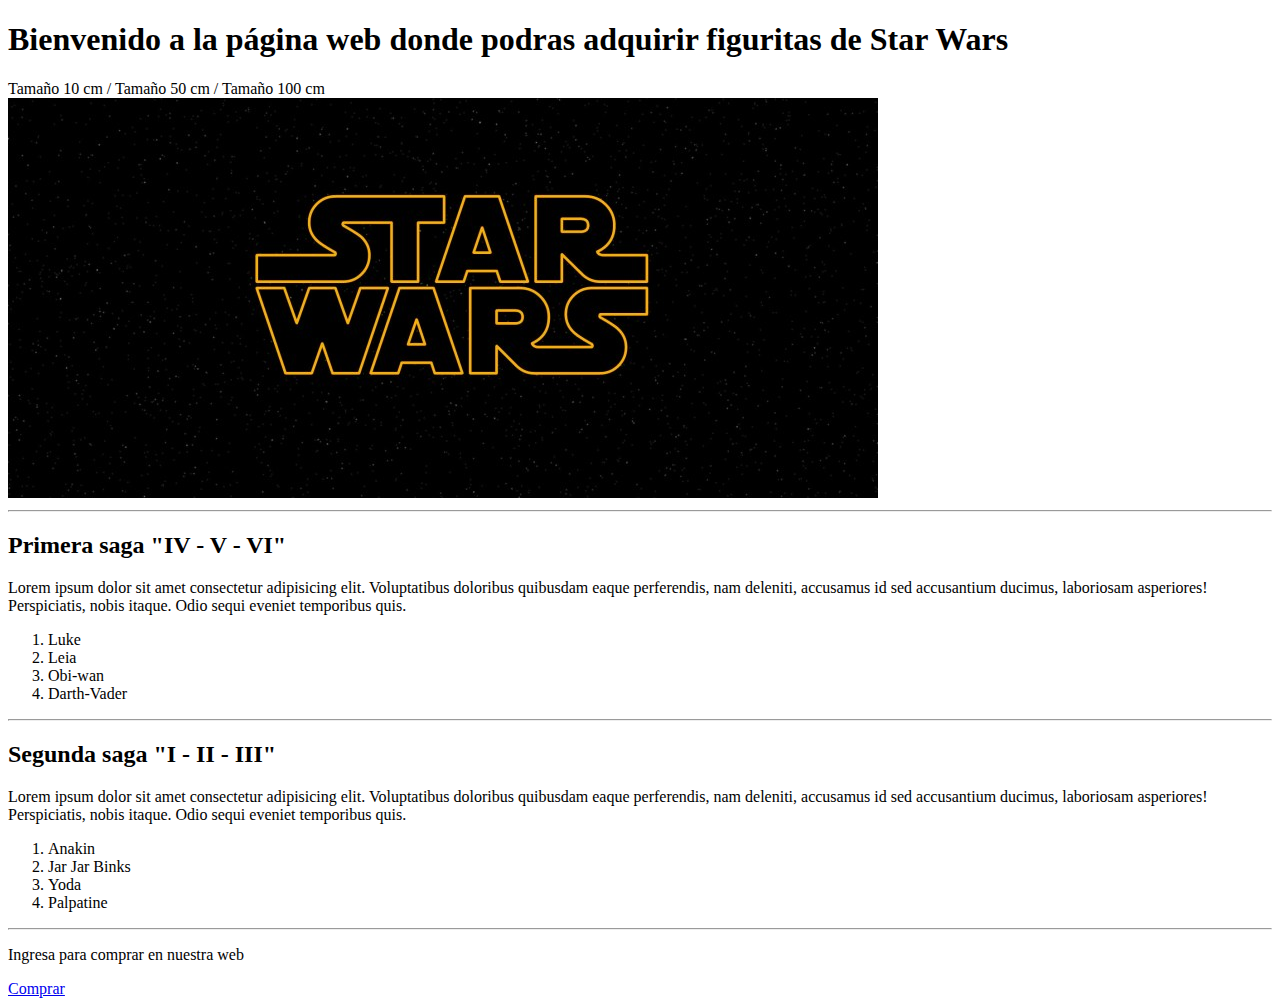
==== index.html @ 5de93f54 "First commit: HTML file" ====
<!DOCTYPE html>
<html lang="en">
<head>
    <meta charset="UTF-8">
    <meta name="viewport" content="width=device-width, initial-scale=1.0">
    <title>Document</title>
</head>
<body>
    <header>
        <h1> Bienvenido a la página web donde podras adquirir figuritas de Star Wars</h1>

        <span> Tamaño 10 cm /</span>
        <span> Tamaño 50 cm /</span>
        <span> Tamaño 100 cm</span>

        <div>
            <img src="./logo.jpg" />
        </div>

    </header>

    <hr />

    <main>
        <section>
            <article>
                <h2> Primera saga "IV - V - VI"</h2>
                <div> Lorem ipsum dolor sit amet consectetur adipisicing elit. Voluptatibus doloribus quibusdam eaque perferendis, nam deleniti, accusamus id sed accusantium ducimus, laboriosam asperiores! Perspiciatis, nobis itaque. Odio sequi eveniet temporibus quis.</div>
                <ol> 
                    <li> Luke</li>
                    <li> Leia</li>
                    <li> Obi-wan</li>
                    <li> Darth-Vader</li>
                </ol>

            </article>

            <hr/>
            <article>
                <h2> Segunda saga "I - II - III"</h2>
                <div> Lorem ipsum dolor sit amet consectetur adipisicing elit. Voluptatibus doloribus quibusdam eaque perferendis, nam deleniti, accusamus id sed accusantium ducimus, laboriosam asperiores! Perspiciatis, nobis itaque. Odio sequi eveniet temporibus quis.</div>
                <ol> 
                    <li> Anakin</li>
                    <li> Jar Jar Binks</li>
                    <li> Yoda</li>
                    <li> Palpatine</li>
                </ol>

            </article>

        </section>
        
    </main>

    <hr />

    <footer>
       <div>
        <p> Ingresa para comprar en nuestra web</p>
        <a href="./compra.html"> Comprar</a>
       </div> 

    </footer>
    
</body>
</html>
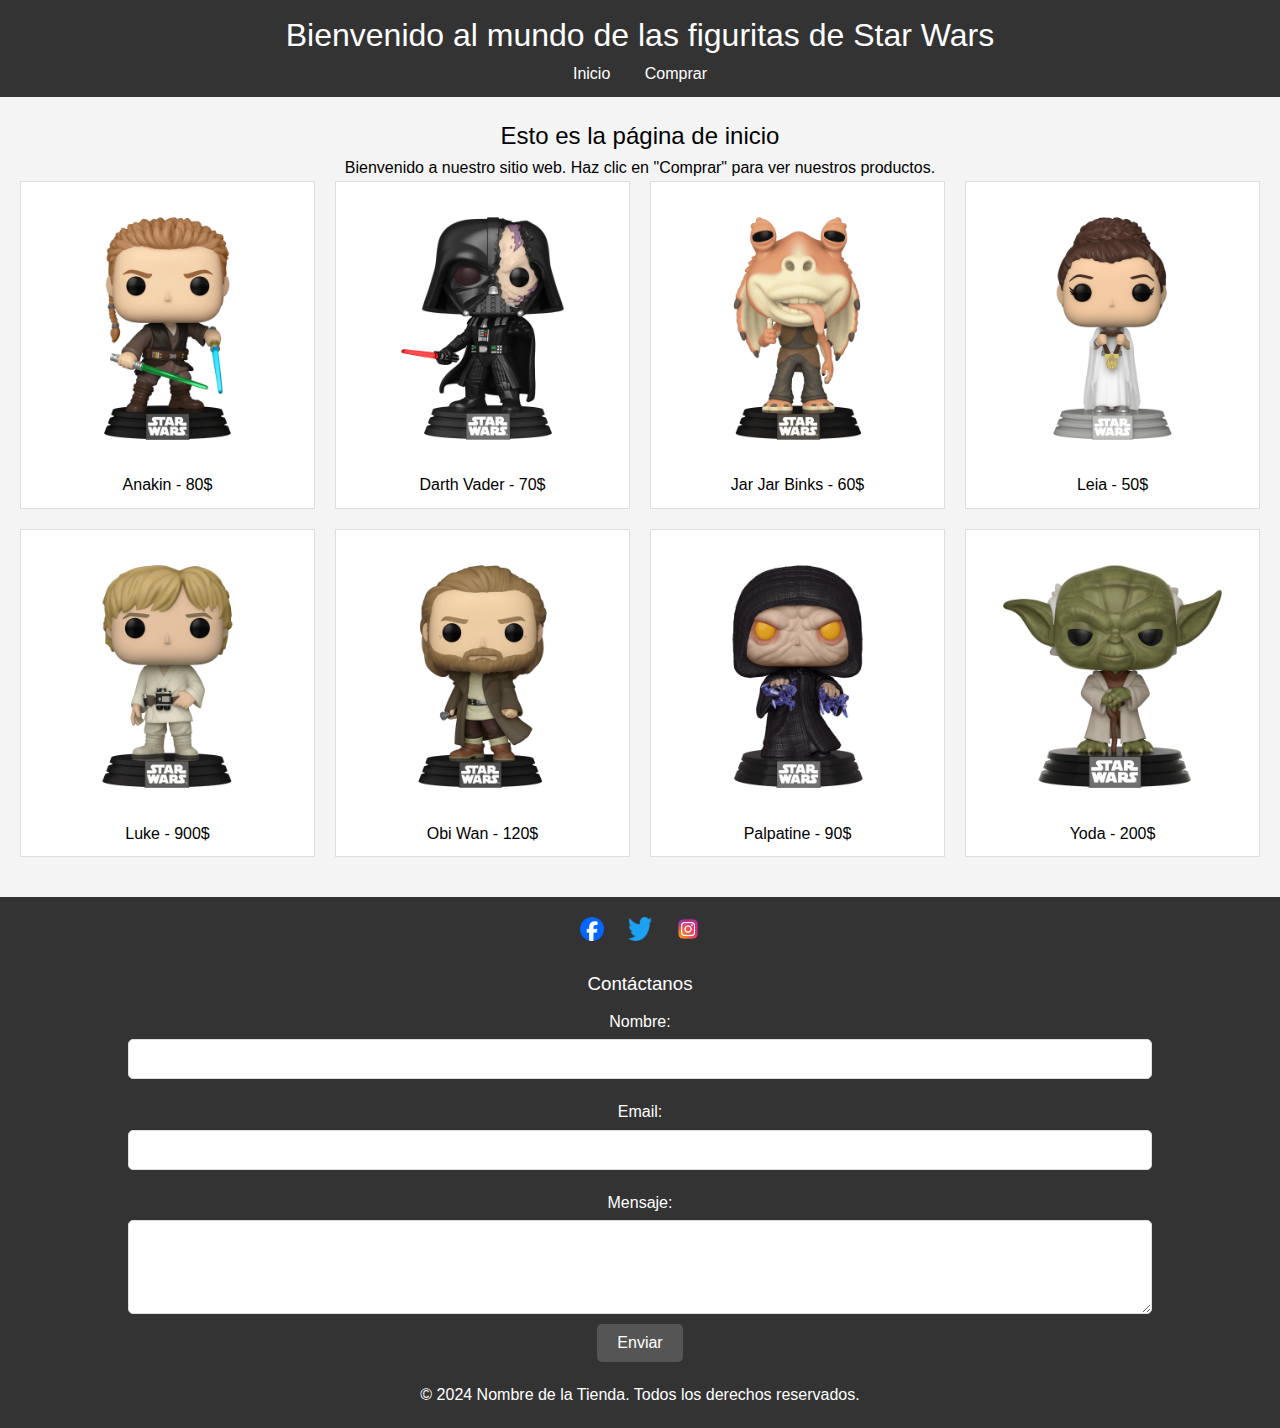
==== commit ad728b7e: "Second task of my first HTML" ====
--- a/index.html
+++ b/index.html
@@ -3,63 +3,92 @@
 <head>
     <meta charset="UTF-8">
     <meta name="viewport" content="width=device-width, initial-scale=1.0">
+    <link rel="stylesheet" href="./styles.css" />
+    <link rel="stylesheet" href="./reset.css">
+
     <title>Document</title>
 </head>
 <body>
     <header>
-        <h1> Bienvenido a la página web donde podras adquirir figuritas de Star Wars</h1>
+        <h1> Bienvenido al mundo de las figuritas de Star Wars</h1>
 
-        <span> Tamaño 10 cm /</span>
-        <span> Tamaño 50 cm /</span>
-        <span> Tamaño 100 cm</span>
-
-        <div>
-            <img src="./logo.jpg" />
-        </div>
+        <nav>
+            
+                <a href="index.html">Inicio</a>
+                <a href="compra.html">Comprar</a>
+           
+        </nav>
 
     </header>
 
-    <hr />
+    <main>
+        <h2>Esto es la página de inicio</h2>
+        <p>Bienvenido a nuestro sitio web. Haz clic en "Comprar" para ver nuestros productos.</p>
 
-    <main>
-        <section>
-            <article>
-                <h2> Primera saga "IV - V - VI"</h2>
-                <div> Lorem ipsum dolor sit amet consectetur adipisicing elit. Voluptatibus doloribus quibusdam eaque perferendis, nam deleniti, accusamus id sed accusantium ducimus, laboriosam asperiores! Perspiciatis, nobis itaque. Odio sequi eveniet temporibus quis.</div>
-                <ol> 
-                    <li> Luke</li>
-                    <li> Leia</li>
-                    <li> Obi-wan</li>
-                    <li> Darth-Vader</li>
-                </ol>
-
-            </article>
-
-            <hr/>
-            <article>
-                <h2> Segunda saga "I - II - III"</h2>
-                <div> Lorem ipsum dolor sit amet consectetur adipisicing elit. Voluptatibus doloribus quibusdam eaque perferendis, nam deleniti, accusamus id sed accusantium ducimus, laboriosam asperiores! Perspiciatis, nobis itaque. Odio sequi eveniet temporibus quis.</div>
-                <ol> 
-                    <li> Anakin</li>
-                    <li> Jar Jar Binks</li>
-                    <li> Yoda</li>
-                    <li> Palpatine</li>
-                </ol>
-
-            </article>
-
-        </section>
-        
+        <div class="product-grid">
+            <div class="product">
+                <img src="./imagenes/anakin.png" alt="Producto 1">
+                <p>Anakin - 80$</p>
+            </div>
+            <div class="product">
+                <img src="./imagenes/darth vader.png" alt="Producto 2">
+                <p>Darth Vader - 70$</p>
+            </div>
+            <div class="product">
+                <img src="./imagenes/jar jar.png" alt="Producto 3">
+                <p>Jar Jar Binks - 60$</p>
+            </div>
+            <div class="product">
+                <img src="./imagenes/leia.png" alt="Producto 4">
+                <p>Leia - 50$</p>
+            </div>
+            <div class="product">
+                <img src="./imagenes/luke.png" alt="Producto 5">
+                <p>Luke - 900$</p>
+            </div>
+            <div class="product">
+                <img src="./imagenes/obi wan.png" alt="Producto 6">
+                <p>Obi Wan - 120$</p>
+            </div>
+            <div class="product">
+                <img src="./imagenes/palpatine.png" alt="Producto 7">
+                <p>Palpatine - 90$</p>
+            </div>
+            <div class="product">
+                <img src="./imagenes/yoda.png" alt="Producto 8">
+                <p>Yoda - 200$</p>
+            </div>
+        </div>
     </main>
 
-    <hr />
-
     <footer>
-       <div>
-        <p> Ingresa para comprar en nuestra web</p>
-        <a href="./compra.html"> Comprar</a>
-       </div> 
-
+        <div class="social-media">
+            <a href="https://facebook.com" target="_blank">
+                <img src="./imagenes/face.png" alt="Facebook" class="social-icon">
+            </a>
+            <a href="https://twitter.com" target="_blank">
+                <img src="./imagenes/twitter.png" alt="Twitter" class="social-icon">
+            </a>
+            <a href="https://instagram.com" target="_blank">
+                <img src="./imagenes/instagram.png" alt="Instagram" class="social-icon">
+            </a>
+        </div>
+        <div class="contact-form">
+            <h3>Contáctanos</h3>
+            <form action="thanks.html" method="POST">
+                <label for="name">Nombre:</label>
+                <input type="text" id="name" name="name" required>
+                
+                <label for="email">Email:</label>
+                <input type="email" id="email" name="email" required>
+                
+                <label for="message">Mensaje:</label>
+                <textarea id="message" name="message" rows="4" required></textarea>
+                
+                <button type="submit">Enviar</button>
+            </form>
+        </div>
+        <p>&copy; 2024 Nombre de la Tienda. Todos los derechos reservados.</p>
     </footer>
     
 </body>
--- a/styles.css
+++ b/styles.css
@@ -0,0 +1,103 @@
+body {
+    font-family: Arial, sans-serif;
+    margin: 0;
+    padding: 0;
+    background-color: #f4f4f4;
+}
+
+header {
+    background-color: #333;
+    color: white;
+    padding: 10px 0;
+    text-align: center;
+}
+
+nav a {
+    color: white;
+    margin: 0 15px;
+    text-decoration: none;
+}
+
+main {
+    padding: 20px;
+    text-align: center;
+}
+
+.product-grid {
+    display: grid;
+    grid-template-columns: repeat(4, 1fr);
+    gap: 20px;
+    justify-items: center;
+}
+
+.product {
+    background-color: #fff;
+    border: 1px solid #ddd;
+    padding: 10px;
+    box-sizing: border-box;
+    text-align: center;
+    width: 100%;
+}
+
+.product img {
+    max-width: 100%;
+    height: auto;
+}
+
+footer {
+    background-color: #333;
+    color: white;
+    text-align: center;
+    padding: 20px 0;
+    margin-top: 20px;
+}
+
+footer .social-media {
+    margin-bottom: 20px;
+}
+
+footer .social-media a {
+    margin: 0 10px;
+}
+
+footer .social-media img.social-icon {
+    width: 24px;  /* Ajusta el tamaño según tus necesidades */
+    height: 24px; /* Ajusta el tamaño según tus necesidades */
+}
+
+footer .contact-form {
+    margin-bottom: 20px;
+}
+
+footer .contact-form form {
+    display: flex;
+    flex-direction: column;
+    align-items: center;
+}
+
+footer .contact-form label {
+    margin: 10px 0 5px;
+}
+
+footer .contact-form input,
+footer .contact-form textarea {
+    width: 80%;
+    padding: 10px;
+    margin-bottom: 10px;
+    border: 1px solid #ddd;
+    border-radius: 5px;
+}
+
+footer .contact-form button {
+    background-color: #555;
+    color: white;
+    padding: 10px 20px;
+    border: none;
+    border-radius: 5px;
+    cursor: pointer;
+}
+
+footer .contact-form button:hover {
+    background-color: #777;
+}
+
